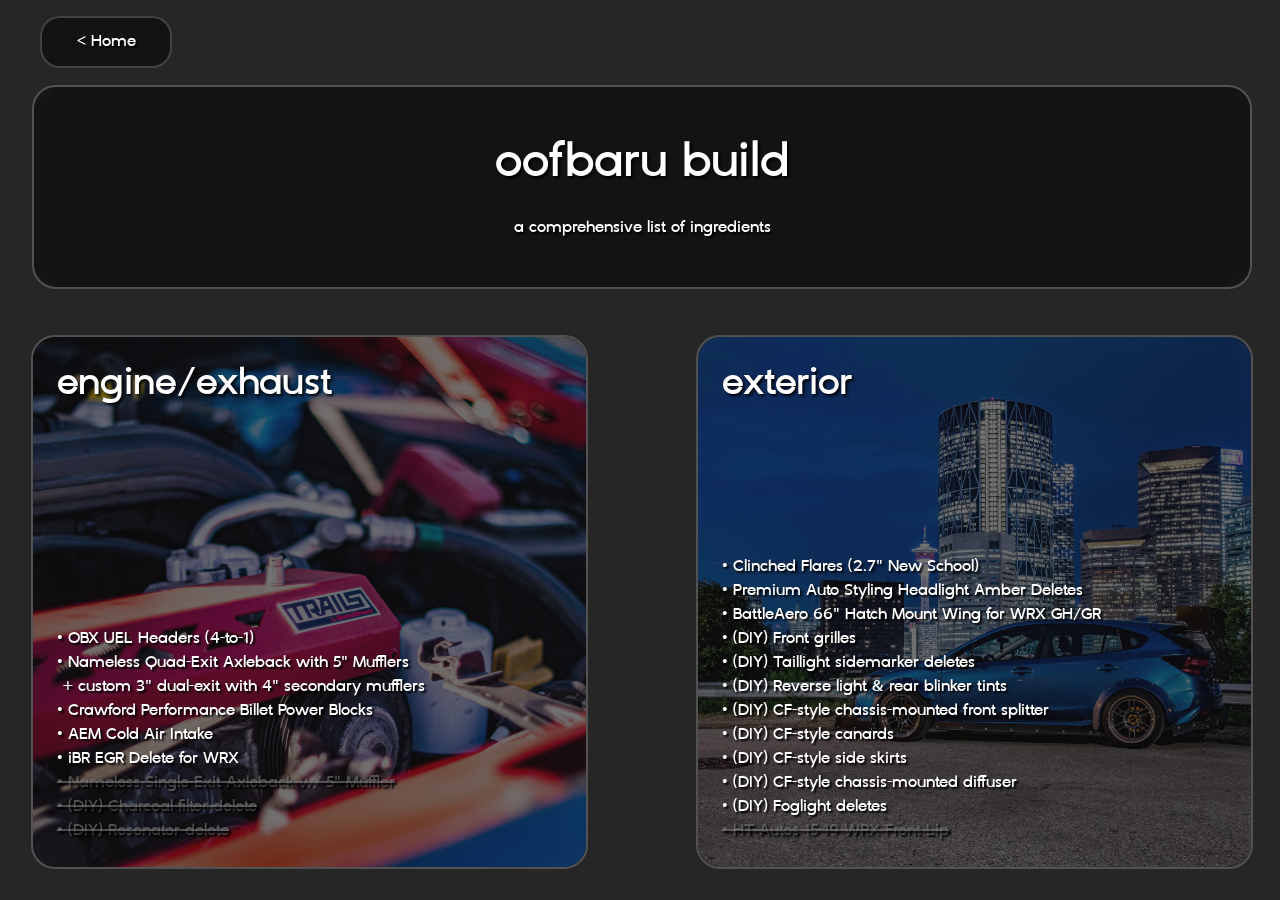
==== oofbaru.html @ fe0e57af "add files" ====
<html>
    <head>
        <title>raining.coffee | oofbaru build</title>
        <link rel="stylesheet" href="reset.css">
        <link rel="stylesheet" href="styles.css">
    </head>
    <body>
        <a class="animated button" href="index.html">
            <div>
                <p>< Home</p>
            </div>
        </a>
        <div class="container-grid">
            <a class="grid-item" id="grid-item-header" href="oofbaru.html">
                <div>
                    <div class="card header-card">
                        <div class="card-blur"></div>
                        <div class="card-content">
                            <div class="card-title">
                                <h1>oofbaru build</h1>
                            </div>
                            <div class="card-desc">
                                <p>a comprehensive list of ingredients</p>
                            </div>
                        </div>
                    </div>
                </div>
            </a>
            <a class="grid-item">
                <div>
                    <div class="animated card menu-card">
                        <div class="card-blur">
                            <img src="img/oofbaru/engine.jpg" alt="item2 backdrop" class="card-backdrop">
                        </div>
                        <div class="card-content">
                            <div class="card-title">
                                <h2>engine/exhaust</h2>
                            </div>
                            <div class="card-desc-left">
                                <ul class="primary-list">
                                    <br>
                                    <br>
                                    <br>
                                    <br>
                                    <li>OBX UEL Headers (4-to-1)</li>
                                    <li>Nameless Quad-Exit Axleback with 5" Mufflers<br>
                                    &nbsp;&nbsp;+ custom 3" dual-exit with 4" secondary mufflers</li>
                                    <li>Crawford Performance Billet Power Blocks</li>
                                    <li>AEM Cold Air Intake</li>
                                    <li>iBR EGR Delete for WRX</li>
                                    <li class="disabled">Nameless Single-Exit Axleback w/ 5" Muffler</li>
                                    <li class="disabled">(DIY) Charcoal filter delete</li>
                                   <li class="disabled">(DIY) Resonator delete</li>
                                </ul>
                            </div>
                        </div>
                    </div>
                </div>
            </a>
            <a class="grid-item">
                <div>
                    <div class="animated card menu-card">
                        <div class="card-blur">
                            <img src="img/oofbaru/exterior.jpg" alt="item3 backdrop" class="card-backdrop">
                        </div>
                        <div class="card-content">
                            <div class="card-title">
                                <h2>exterior</h2>
                            </div>
                            <div class="card-desc-left">
                                <ul class="primary-list">
                                    <br>
                                    <br>
                                    <br>
                                    <br>
                                    <li>Clinched Flares (2.7" New School)</li>
                                    <li>Premium Auto Styling Headlight Amber Deletes</li>
                                    <li>BattleAero 66" Hatch Mount Wing for WRX GH/GR</li>
                                    <li>(DIY) Front grilles</li>
                                    <li>(DIY) Taillight sidemarker deletes</li>
                                    <li>(DIY) Reverse light & rear blinker tints</li>
                                    <li>(DIY) CF-style chassis-mounted front splitter</li>
                                    <li>(DIY) CF-style canards</li>
                                    <li>(DIY) CF-style side skirts</li>
                                    <li>(DIY) CF-style chassis-mounted diffuser</li>
                                    <li>(DIY) Foglight deletes</li>
                                    <li class="disabled">HT Autos 15-19 WRX Front Lip</li>
                                </ul>
                            </div>
                        </div>
                    </div>
                </div>
            </a>
            <a class="grid-item">
                <div>
                    <div class="animated card menu-card">
                        <div class="card-blur"></div>
                        <div class="card-content">
                            <div class="card-title">
                                <h2>interior</h2>
                            </div>
                            <div class="card-desc-left">
                                <ul class="primary-list">
                                    <br>
                                    <br>
                                    <br>
                                    <br>
                                    <li>Trails by Grimmspeed Fender Shrouds</li>
                                    <li>Trails by Grimmspeed Pulley Cover</li>
                                    <li>Trails by Grimmspeed Radiator Shroud</li>
                                    <li>SubiSpeed MK2 Paddle Shifters</li>
                                    <li>Hella Horns w/ Perrin mounting bracket for WRX</li>
                                    <li><b>Gutted!</b> (except the dash)</li>
                                </ul>
                            </div>
                        </div>
                    </div>
                </div>
            </a>
            <a class="grid-item">
                <div>
                    <div class="animated card menu-card">
                        <div class="card-blur">
                            <img src="img/oofbaru/seasonal.jpg" alt="item5 backdrop" class="card-backdrop">
                        </div>
                        <div class="card-content">
                            <div class="card-title">
                                <h2>seasonal stuff</h2>
                            </div>
                            <div class="card-desc-left">
                                <div>
                                    <br>
                                    <br>
                                    <br>
                                    <br>
                                    <h3>summer wheels</h3>
                                    <br>
                                    <ul class="secondary-list">
                                        <li>Enkei RPF1, 18x9.5 +15</li>
                                        <li>50mm (2") spacers/adapters (5x100 to 5x114.3)</li>
                                        <li>Firestone Indy 500, 225/35</li>
                                    </ul>
                                </div>
                            </div>
                            <div class="card-desc-left">
                                <div>
                                    <br>
                                    <h3>winter wheels</h3>
                                    <br>
                                    <ul class="secondary-list">
                                        <li>Rotiform LAS-R, 18x9.5 +35</li>
                                        <li>50mm (2") spacers/adapters (5x100 to 5x114.3)</li>
                                        <li>Michelin ???, 255/40 </li>
                                    </ul>
                                </div>
                            </div>
                        </div>
                    </div>
                </div>
            </a>
            <a class="grid-item">
                <div>
                    <div class="animated card menu-card">
                        <div class="card-blur">
                        </div>
                        <div class="card-content">
                            <div class="card-title">
                                <h2>this list was last updated:</h2>
                            </div>
                            <div class="card-desc-middle">
                                <h3>
                                    january 31, 2024
                                    <br>
                                    <br>
                                    <br>
                                </h2>
                            </div>
                        </div>
                    </div>
                </div>
            </a>
            <a class="grid-item" id="grid-item-footer">
                <div>
                    <div class="card footer-card">
                        <div class="card-blur"></div>
                        <div class="card-content">
                            <div class="card-title">
                            </div>
                            <div class="card-desc">
                                <p>
                                    made without cookies &#127850; and javascripts &#128220;
                                    <br>
                                    for a cleaner internet &#127758;
                                </p>
                            </div>
                        </div>
                    </div>
                </div>
            </a>
        </div>
    </body>
</html>
---- styles.css ----
:root {
    --blur-animation-time: 0.250s;
    --blur-color: rgba(0,0,0,0.5);
    --blur-filter: blur(8px);
    --zoom-animation-time: 0.075s;
    --zoom-max: 1.075;
}
/*************************/
/****** BEGIN FONTS ******/
/*************************/
@font-face {
    font-family: "Gatha Semibold";
    src: url("fonts/zt-gatha-semi-bold-font/ZtGathaSemiBold-OVaxA.ttf");
}
h1, h2, h3 {
    font-family: "Gatha Semibold";
    color: #ffffff;
    line-height: 1.2em;
}
a, b, p, li {
    font-family: "Gatha Semibold";
    color: #ffffff;
    line-height: 1.5em;
}
/*************************/
/**** BEGIN KEYFRAMES ****/
/*************************/
@keyframes animated-card-zoom-in {
    from {transform: scale(1.0);}
    to {transform: scale(var(--zoom-max));}
}
@keyframes animated-card-zoom-out {
    from {transform: scale(var(--zoom-max));}
    to {transform: scale(1.0);}
}
@keyframes animated-card-blur-in {
    from {filter: var(--blur-filter);}
    to {filter: blur(0px);}
}
@keyframes animated-card-blur-out {
    from {filter: blur(0px);}
    to {filter: var(--blur-filter);}
}
/**************************/
/**** BEGIN RESPONSIVE ****/
/**************************/
@media only screen and (min-width: 0px) {
    .container-grid {grid-template-columns: 1fr;}
    #grid-item-header, #grid-item-footer {grid-column: 1;}
}
@media only screen and (min-width: 1280px) {
    .container-grid {grid-template-columns: 1fr 1fr;}
    #grid-item-header, #grid-item-separator, #grid-item-footer {grid-column: 1 / 3; width: 95%;}
}
@media only screen and (min-width: 1792px) {
    .container-grid {grid-template-columns: 1fr 1fr 1fr;}
    #grid-item-header, #grid-item-separator, #grid-item-footer {grid-column: 1 / 4; width: 96.5%;}
}
/**************************/
/**** BEGIN ANIMATIONS ****/
/**************************/
.animated {
    cursor: pointer;
    animation-name: animated-card-zoom-out;
    animation-duration: var(--zoom-animation-time);
    animation-timing-function: ease-in-out;
    animation-fill-mode: forwards;
}
.animated:hover {
    animation-name: animated-card-zoom-in;
}
.card-backdrop {
    height: 100%;
    width: 100%;
    opacity: 40%;
    object-fit: cover;
    animation-name: animated-card-blur-out;
    animation-duration: var(--blur-animation-time);
    animation-timing-function: ease-in-out;
    animation-fill-mode: forwards;
}
.animated:hover .card-backdrop {
    animation-name: animated-card-blur-in;
}
/**************************/
/******* BEGIN GRID *******/
/**************************/
.container-grid {
    position: fixed;
    height: 100%;
    width: 100%;
    display: grid;
    overflow: scroll;
    grid-gap: 50px;
    padding-top: 85px;
    background: rgba(0,0,0,0.85) url("img/background.png");
    background-size: cover;
    background-repeat: no-repeat;
    background-position: 50% 50%;
    background-blend-mode: darken;
}
.grid-item {
    height: 90%;
    width: 90%;
    margin: 0 auto;
    padding: auto 0;
}
.container-grid a {
    height: auto;
}
.container-grid a:first-child, .container-grid a:last-child {
    height: 200px;
}
#grid-item-header {
}
#grid-item-separator {
    height: 150px;
    margin-bottom: -48px;
}
#grid-item-footer {
    margin-bottom: 120px;
}
/************************/
/****** BEGIN CARD ******/
/************************/
.card {
    margin: 0 auto;
    width: 100%;
    height: 100%;
    border-radius: 24px;
    overflow: hidden;
    transform: scale(1.0);
}
.card-blur {
    position: absolute;
    z-index: -1;
    width: 100%;
    height: 100%;
    background-color: var(--blur-color);
    backdrop-filter: var(--blur-filter);
}
.header-card, .footer-card, .menu-card, .button {
    border: 2px solid rgba(255,255,255,0.2);
}
.card-content {
    width: 100%;
    height: 100%;
    display: flex;
    flex-direction: column;
}
.header-card .card-content, .footer-card .card-content {
    align-items: center;
    justify-content: center;
}
.header-card .card-title, .footer-card .card-title {
    margin: 12px;
}
.header-card .card-desc, .footer-card .card-desc {
    margin: 12px;
    text-align: center;
}
.separator-card .card-title {
    text-align: left;
    margin: auto;
    margin-left: 24px;
    margin-bottom: 20px;
}
.separator-card .card-title h1 {
    font-size: 64px;
}
.menu-card .card-title {
    margin: 24px;
    height: 50%;
    display: flex;
    align-items: flex-start;
    justify-content: flex-start;
}
.menu-card .card-desc-end {
    margin: 24px;
    height: 50%;
    display: flex;
    align-items: flex-end;
    justify-content: flex-end;
}
.menu-card .card-desc-left {
    margin: 24px;
    height: 50%;
    display: flex;
    align-items: flex-end;
    justify-content: flex-start;
}
.menu-card .card-desc-middle {
    margin: 24px;
    height: 50%;
    display: flex;
    align-items: flex-start;
    justify-content: center;
    text-align: center;
}
/**************************/
/****** BEGIN BUTTON ******/
/**************************/
.button {
    cursor: pointer;
    z-index: 1;
    position: absolute;
    text-align: center;
    margin: 16px 0px 0px 40px;
    padding: 16px;
    padding-top: 12px;
    background-color: var(--blur-color);
    backdrop-filter: var(--blur-filter);
    border-radius: 20px;
    height: 20px;
    width: 96px;
    line-height: normal;
}
/************************/
/****** BEGIN MISC ******/
/************************/
.disabled {color: rgba(112,112,112,0.67); text-decoration: line-through 2px; text-decoration-color: rgba(144,144,144,0.5);}
h1 {font-weight: 900; font-size: 48px; text-shadow: 2px 2px 3px black;}
h2 {font-weight: 100; font-size: 38px; text-shadow: 2px 2px 3px black;}
h3 {font-weight: 100; font-size: 24px; text-shadow: 2px 2px 3px black;}
a {color: #88B8FF; text-decoration: none;}
b {font-weight: 100; text-shadow: 0 0 6px white;}
p, li {font-size: 16px; text-shadow: 2px 2px 2px black;}
li:before {content: "\2022\0020";}
.secondary-list {padding-left: 24px;}
/**************************/
/****** BEGIN MOBILE ******/
/**************************/
@media (pointer: none), (pointer: coarse), (hover: none) {
    .animated, .animated:hover, .card-backdrop {animation-name: none;}
    .container-grid {grid-template-columns: repeat(1, 1fr);}
    .button {top: 40px; left: 10px; height: 40px; width: 144px;}
    .card {margin: 75px auto;}
    .card-blur {background-color: rgba(0, 0, 0, 0.75);}
    .card-backdrop {opacity: 35%;}
    .separator-card .card-title h1 {font-size: 80px;}
    h1 {font-size: 88px;}
    h2 {font-size: 64px;}
    h3 {font-size: 48px;}
    p, li {font-size: 32px;}
    .container-grid a:first-child, .container-grid a:last-child {height: 300px;}
    #grid-item-header, #grid-item-footer {grid-column: 1;}
    #grid-item-footer {margin-bottom: 220px;}
}
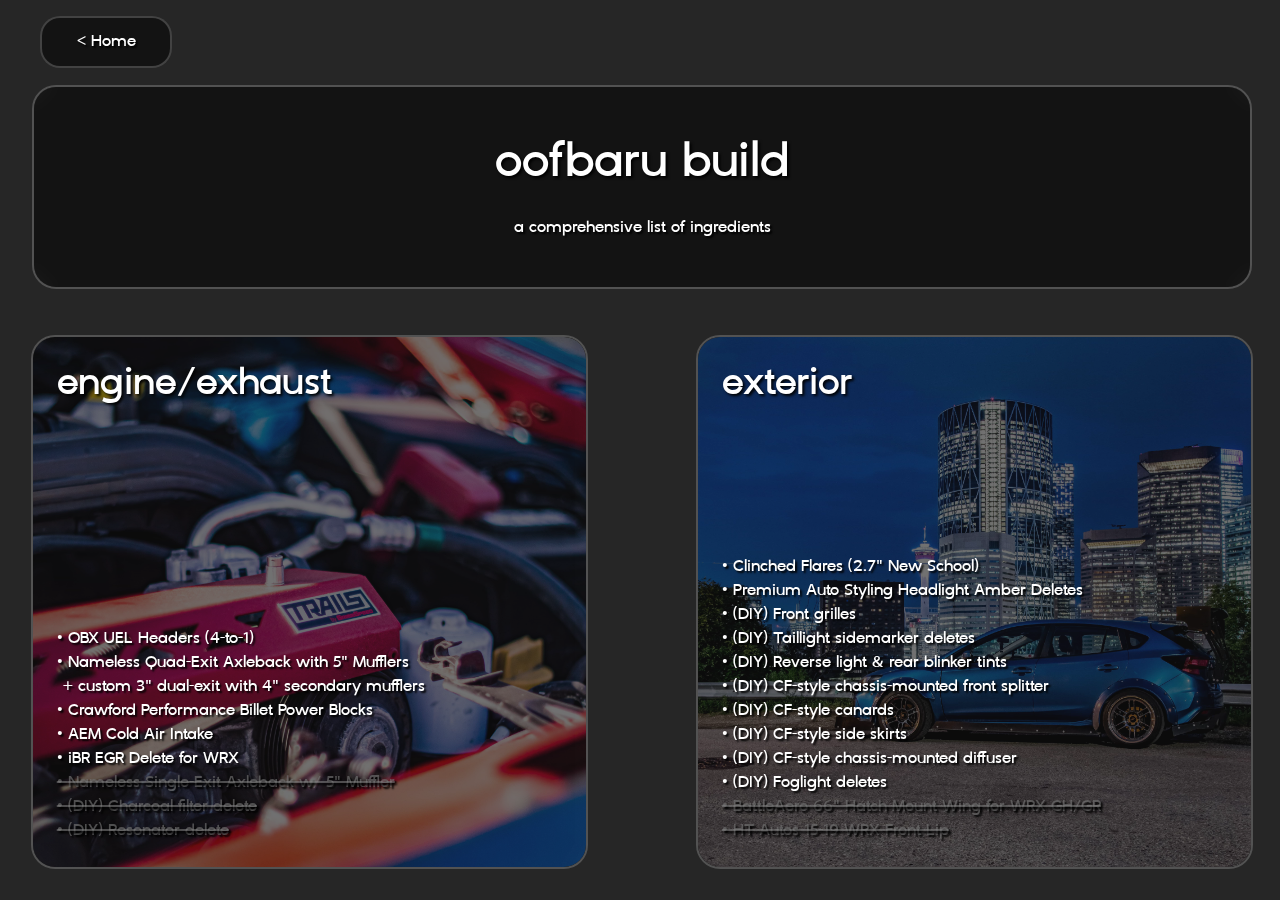
==== commit ac10ae51: "update" ====
--- a/oofbaru.html
+++ b/oofbaru.html
@@ -75,7 +75,6 @@
                                     <br>
                                     <li>Clinched Flares (2.7" New School)</li>
                                     <li>Premium Auto Styling Headlight Amber Deletes</li>
-                                    <li>BattleAero 66" Hatch Mount Wing for WRX GH/GR</li>
                                     <li>(DIY) Front grilles</li>
                                     <li>(DIY) Taillight sidemarker deletes</li>
                                     <li>(DIY) Reverse light & rear blinker tints</li>
@@ -84,6 +83,7 @@
                                     <li>(DIY) CF-style side skirts</li>
                                     <li>(DIY) CF-style chassis-mounted diffuser</li>
                                     <li>(DIY) Foglight deletes</li>
+                                    <li class="disabled">BattleAero 66" Hatch Mount Wing for WRX GH/GR</li>
                                     <li class="disabled">HT Autos 15-19 WRX Front Lip</li>
                                 </ul>
                             </div>
@@ -148,9 +148,7 @@
                                     <h3>winter wheels</h3>
                                     <br>
                                     <ul class="secondary-list">
-                                        <li>Rotiform LAS-R, 18x9.5 +35</li>
-                                        <li>50mm (2") spacers/adapters (5x100 to 5x114.3)</li>
-                                        <li>Michelin ???, 255/40 </li>
+                                        <li>TBD</li>
                                     </ul>
                                 </div>
                             </div>
